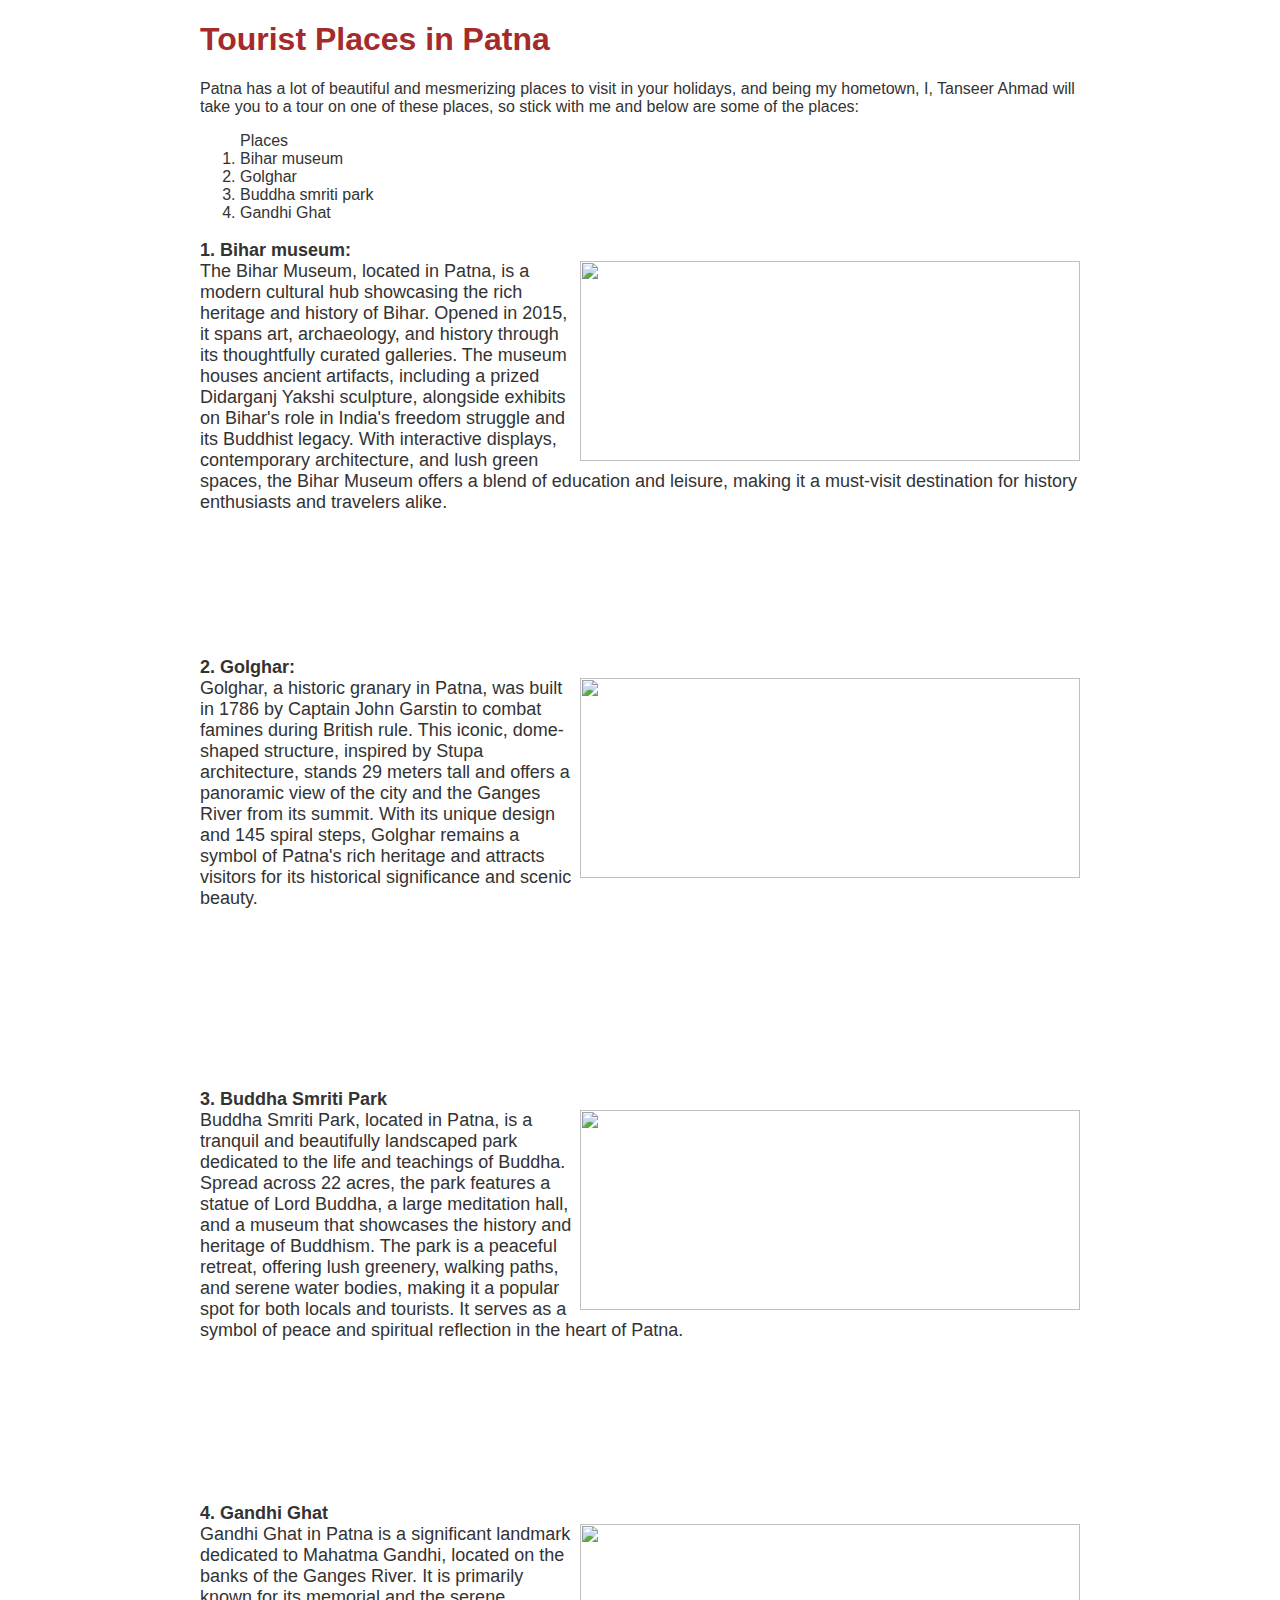
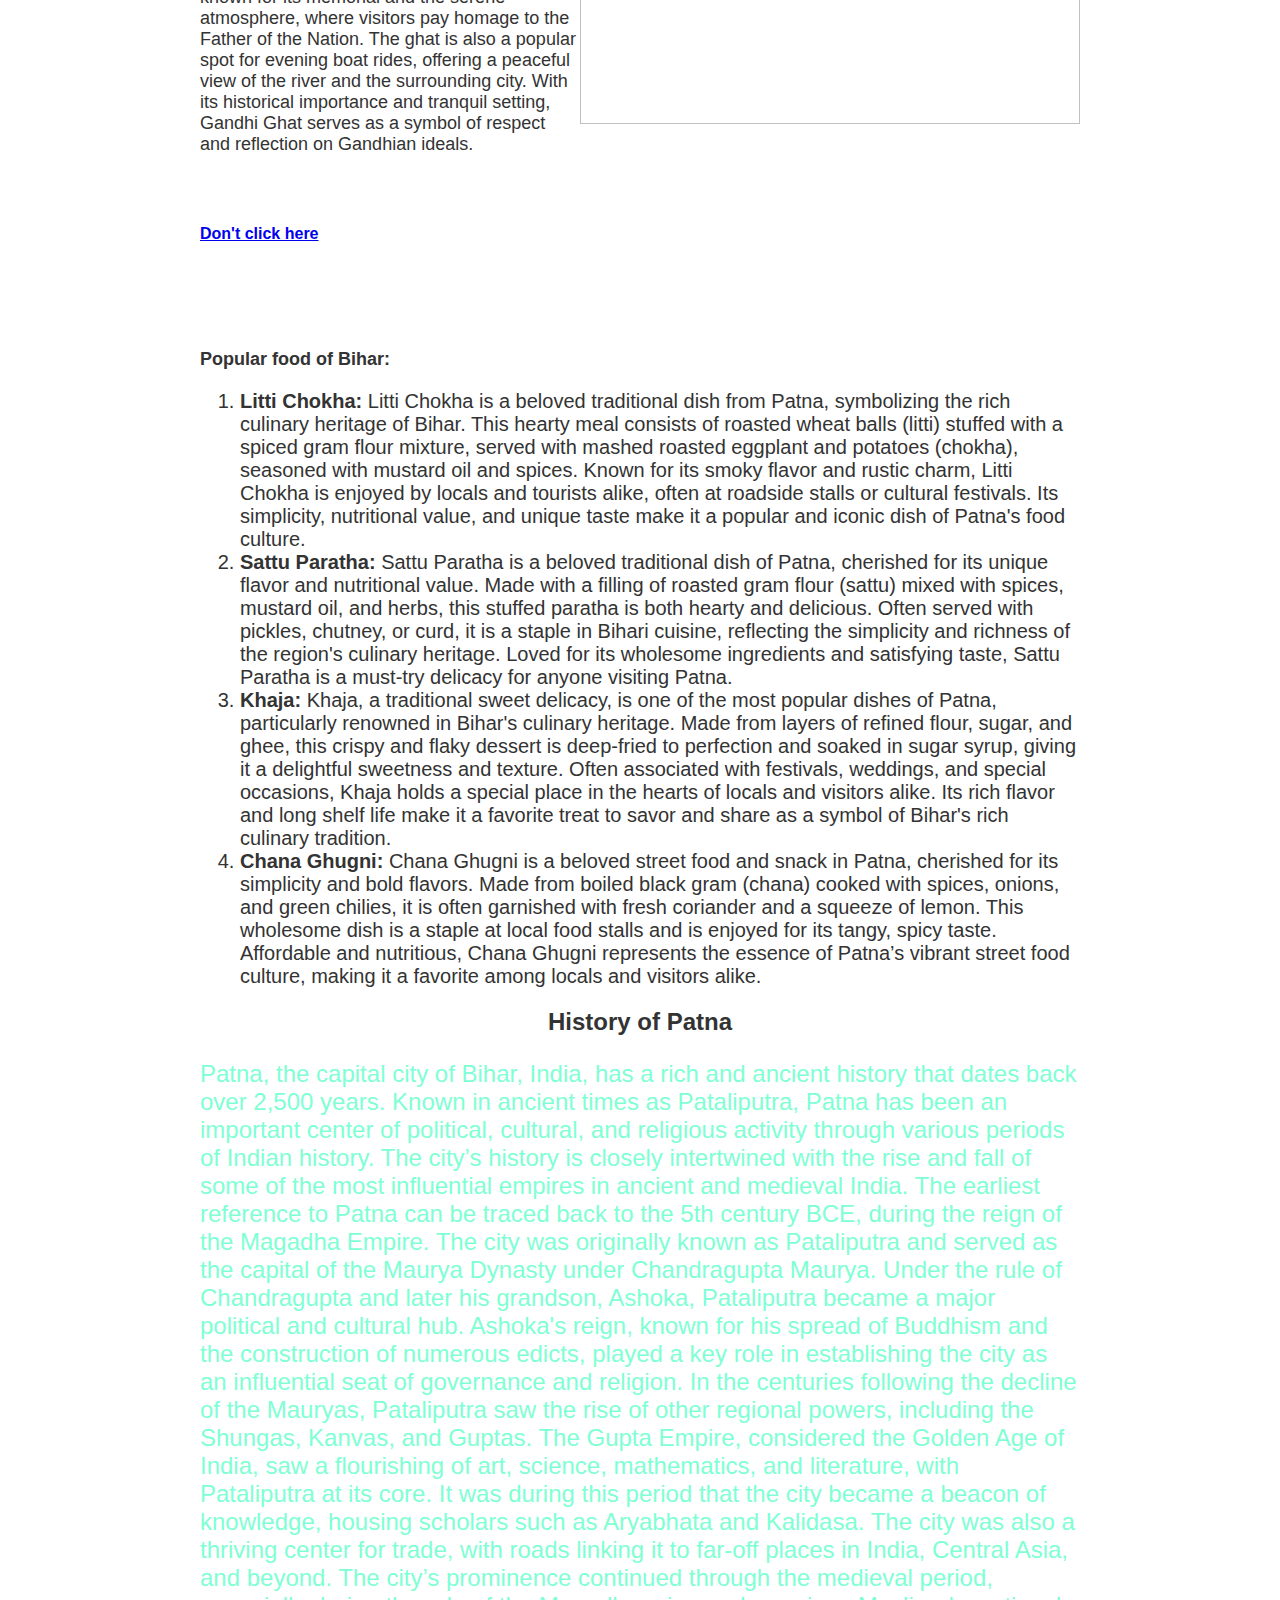
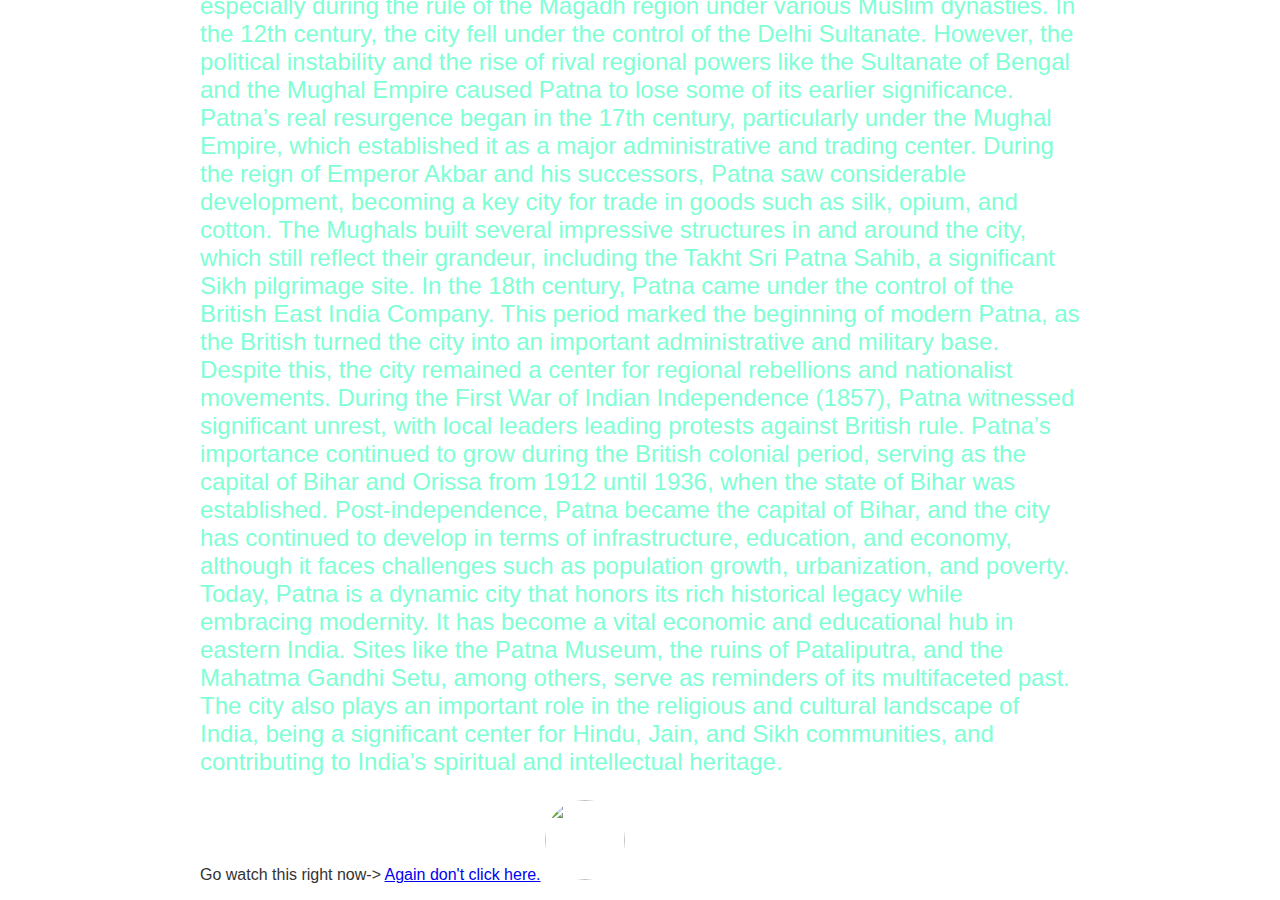
==== index.html @ 58c1100e "Add files via upload" ====
<!DOCTYPE html>
<html lang="en">

<head>
    <meta charset="UTF-8">
    <meta name="viewport" content="width=device-width, initial-scale=1.0">
    <title>Task1</title>
    <link rel = "stylesheet" href = "task1.css">
</head>

<body>
    <h1>Tourist Places in Patna</h1>
    <p>Patna has a lot of beautiful and mesmerizing places to visit in your holidays, and being my hometown, I, Tanseer Ahmad will take you to a tour on one of these places, so stick with me and below are some of the places: <br></p>
    <ol>Places
        <li>Bihar museum</li>
        <li>Golghar</li>
        <li>Buddha smriti park</li>
        <li>Gandhi Ghat</li>
    </ol>
    <p class = "placelist"> <b>1. Bihar museum:</b> <br>
        <img src="https://www.biharmuseum.org/static/e67e056a1d9a4fdc5a9cb08642fe09e9/32d68/building_8d4b07c592.webp" class = "placeimg">
        The Bihar Museum, located in Patna, is a modern cultural hub showcasing the rich heritage and history of Bihar.
        Opened in 2015, it spans art, archaeology, and history through its thoughtfully curated galleries. The museum
        houses ancient artifacts, including a prized Didarganj Yakshi sculpture, alongside exhibits on Bihar's role in
        India's freedom struggle and its Buddhist legacy. With interactive displays, contemporary architecture, and lush
        green spaces, the Bihar Museum offers a blend of education and leisure, making it a must-visit destination for
        history enthusiasts and travelers alike.
    </p>

    <br><br><br><br><br><br>
    <p class = "placelist">
        <b>2. Golghar:</b> <br>
        <img src="https://s7ap1.scene7.com/is/image/incredibleindia/gol-ghar-patna-bihar-1-attr-hero?qlt=82&ts=1726740340434"
        class = "placeimg">
        Golghar, a historic granary in Patna, was built in 1786 by Captain John Garstin to combat famines during British
        rule. This iconic, dome-shaped structure, inspired by Stupa architecture, stands 29 meters tall and offers a
        panoramic view of the city and the Ganges River from its summit. With its unique design and 145 spiral steps,
        Golghar remains a symbol of Patna's rich heritage and attracts visitors for its historical significance and
        scenic beauty.
    </p> <br><br><br><br><br><br><br><br>
    <p class = "placelist"><b>3. Buddha Smriti Park</b><br>
        <img src="https://thumbs.dreamstime.com/z/buddha-smriti-park-patna-bihar-buddha-smriti-park-also-known-as-buddha-memorial-park-urban-park-located-frazer-road-near-168780837.jpg"
        class = "placeimg">
        Buddha Smriti Park, located in Patna, is a tranquil and beautifully landscaped park dedicated to the life and
        teachings of Buddha. Spread across 22 acres, the park features a statue of Lord Buddha, a large meditation hall,
        and a museum that showcases the history and heritage of Buddhism. The park is a peaceful retreat, offering lush
        greenery, walking paths, and serene water bodies, making it a popular spot for both locals and tourists. It
        serves as a symbol of peace and spiritual reflection in the heart of Patna.
    </p><br><br><br><br><br><br><br>
    <p class = "placelist"><b>4. Gandhi Ghat</b>
        <br> <img src="https://encrypted-tbn0.gstatic.com/images?q=tbn:ANd9GcTNj5zxdjbL1Un02Mbyx5peg4sJaCEfNU0oYQ&s"
        class = "placeimg">

        Gandhi Ghat in Patna is a significant landmark dedicated to Mahatma Gandhi, located on the banks of the Ganges River. It is primarily known for its memorial and the serene atmosphere, where visitors pay homage to the Father
        of the Nation. The ghat is also a popular spot for evening boat rides, offering a peaceful view of the river and
        the surrounding city. With its historical importance and tranquil setting, Gandhi Ghat serves as a symbol of
        respect and reflection on Gandhian ideals.
    </p>
    <br><br>
    <p><b><a href = #here>Don't click here</a></b></p>
    <br><br><br><br>
    <p class = "placelist"> <b>Popular food of Bihar:

    </b><br>    
        <ol style="font-size: 20px">
            <li><b> Litti Chokha: </b> Litti Chokha is a beloved traditional dish from Patna, symbolizing the rich culinary heritage of Bihar. This hearty meal consists of roasted wheat balls (litti) stuffed with a spiced gram flour mixture, served with mashed roasted eggplant and potatoes (chokha), seasoned with mustard oil and spices. Known for its smoky flavor and rustic charm, Litti Chokha is enjoyed by locals and tourists alike, often at roadside stalls or cultural festivals. Its simplicity, nutritional value, and unique taste make it a popular and iconic dish of Patna's food culture.</li>
            <li><b>Sattu Paratha: </b> Sattu Paratha is a beloved traditional dish of Patna, cherished for its unique flavor and nutritional value. Made with a filling of roasted gram flour (sattu) mixed with spices, mustard oil, and herbs, this stuffed paratha is both hearty and delicious. Often served with pickles, chutney, or curd, it is a staple in Bihari cuisine, reflecting the simplicity and richness of the region's culinary heritage. Loved for its wholesome ingredients and satisfying taste, Sattu Paratha is a must-try delicacy for anyone visiting Patna.

            </li>
            <li><b>Khaja: </b>
                Khaja, a traditional sweet delicacy, is one of the most popular dishes of Patna, particularly renowned in Bihar's culinary heritage. Made from layers of refined flour, sugar, and ghee, this crispy and flaky dessert is deep-fried to perfection and soaked in sugar syrup, giving it a delightful sweetness and texture. Often associated with festivals, weddings, and special occasions, Khaja holds a special place in the hearts of locals and visitors alike. Its rich flavor and long shelf life make it a favorite treat to savor and share as a symbol of Bihar's rich culinary tradition.
            </li>
            <li><b>Chana Ghugni: </b> Chana Ghugni is a beloved street food and snack in Patna, cherished for its simplicity and bold flavors. Made from boiled black gram (chana) cooked with spices, onions, and green chilies, it is often garnished with fresh coriander and a squeeze of lemon. This wholesome dish is a staple at local food stalls and is enjoyed for its tangy, spicy taste. Affordable and nutritious, Chana Ghugni represents the essence of Patna’s vibrant street food culture, making it a favorite among locals and visitors alike.

            </li>
        </ol>
    </p><center><h2>History of Patna</h2></center>
    <p class = "history">Patna, the capital city of Bihar, India, has a rich and ancient history that dates back over 2,500 years. Known in ancient times as Pataliputra, Patna has been an important center of political, cultural, and religious activity through various periods of Indian history. The city’s history is closely intertwined with the rise and fall of some of the most influential empires in ancient and medieval India.

        The earliest reference to Patna can be traced back to the 5th century BCE, during the reign of the Magadha Empire. The city was originally known as Pataliputra and served as the capital of the Maurya Dynasty under Chandragupta Maurya. Under the rule of Chandragupta and later his grandson, Ashoka, Pataliputra became a major political and cultural hub. Ashoka's reign, known for his spread of Buddhism and the construction of numerous edicts, played a key role in establishing the city as an influential seat of governance and religion.
        
        In the centuries following the decline of the Mauryas, Pataliputra saw the rise of other regional powers, including the Shungas, Kanvas, and Guptas. The Gupta Empire, considered the Golden Age of India, saw a flourishing of art, science, mathematics, and literature, with Pataliputra at its core. It was during this period that the city became a beacon of knowledge, housing scholars such as Aryabhata and Kalidasa. The city was also a thriving center for trade, with roads linking it to far-off places in India, Central Asia, and beyond.
        
        The city’s prominence continued through the medieval period, especially during the rule of the Magadh region under various Muslim dynasties. In the 12th century, the city fell under the control of the Delhi Sultanate. However, the political instability and the rise of rival regional powers like the Sultanate of Bengal and the Mughal Empire caused Patna to lose some of its earlier significance.
        
        Patna’s real resurgence began in the 17th century, particularly under the Mughal Empire, which established it as a major administrative and trading center. During the reign of Emperor Akbar and his successors, Patna saw considerable development, becoming a key city for trade in goods such as silk, opium, and cotton. The Mughals built several impressive structures in and around the city, which still reflect their grandeur, including the Takht Sri Patna Sahib, a significant Sikh pilgrimage site.
        
        In the 18th century, Patna came under the control of the British East India Company. This period marked the beginning of modern Patna, as the British turned the city into an important administrative and military base. Despite this, the city remained a center for regional rebellions and nationalist movements. During the First War of Indian Independence (1857), Patna witnessed significant unrest, with local leaders leading protests against British rule.
        
        Patna’s importance continued to grow during the British colonial period, serving as the capital of Bihar and Orissa from 1912 until 1936, when the state of Bihar was established. Post-independence, Patna became the capital of Bihar, and the city has continued to develop in terms of infrastructure, education, and economy, although it faces challenges such as population growth, urbanization, and poverty.
        
        Today, Patna is a dynamic city that honors its rich historical legacy while embracing modernity. It has become a vital economic and educational hub in eastern India. Sites like the Patna Museum, the ruins of Pataliputra, and the Mahatma Gandhi Setu, among others, serve as reminders of its multifaceted past. The city also plays an important role in the religious and cultural landscape of India, being a significant center for Hindu, Jain, and Sikh communities, and contributing to India’s spiritual and intellectual heritage.</p>

    <p class = "placelist"></p> <a id = "here">Go watch this right now-> 
        <a href = "https://youtu.be/hB7CDrVnNCs?si=NwSze0fJTDDVg6-S">Again don't click here.</a>
        <img src = "https://i.pinimg.com/736x/27/b8/a2/27b8a2e7d52ead078e47a28b00774315.jpg" class = "smiley">
        <br></p>

        

</body>

</html>
---- task1.css ----
h1 {
    color: brown
}

body {
    background-image: url('https://c4.wallpaperflare.com/wallpaper/218/588/868/photo-of-two-red-and-brown-canoe-boats-lagoa-barra-laguna-lagoa-barra-laguna-wallpaper-preview.jpg');
    background-size: cover;
    background-repeat: no-repeat;
    margin: 0 200px;
    font-family: Arial, sans-serif;
    color: #333;
}

.placelist {
    font-size: large;
}

.history {
    color: aquamarine;
    font-size: x-large;
}

.smiley {height: 80px; width: 80px;
        border-radius: 50%;
        }
.placeimg {
    float: right; width: 500px; height: 200px

}
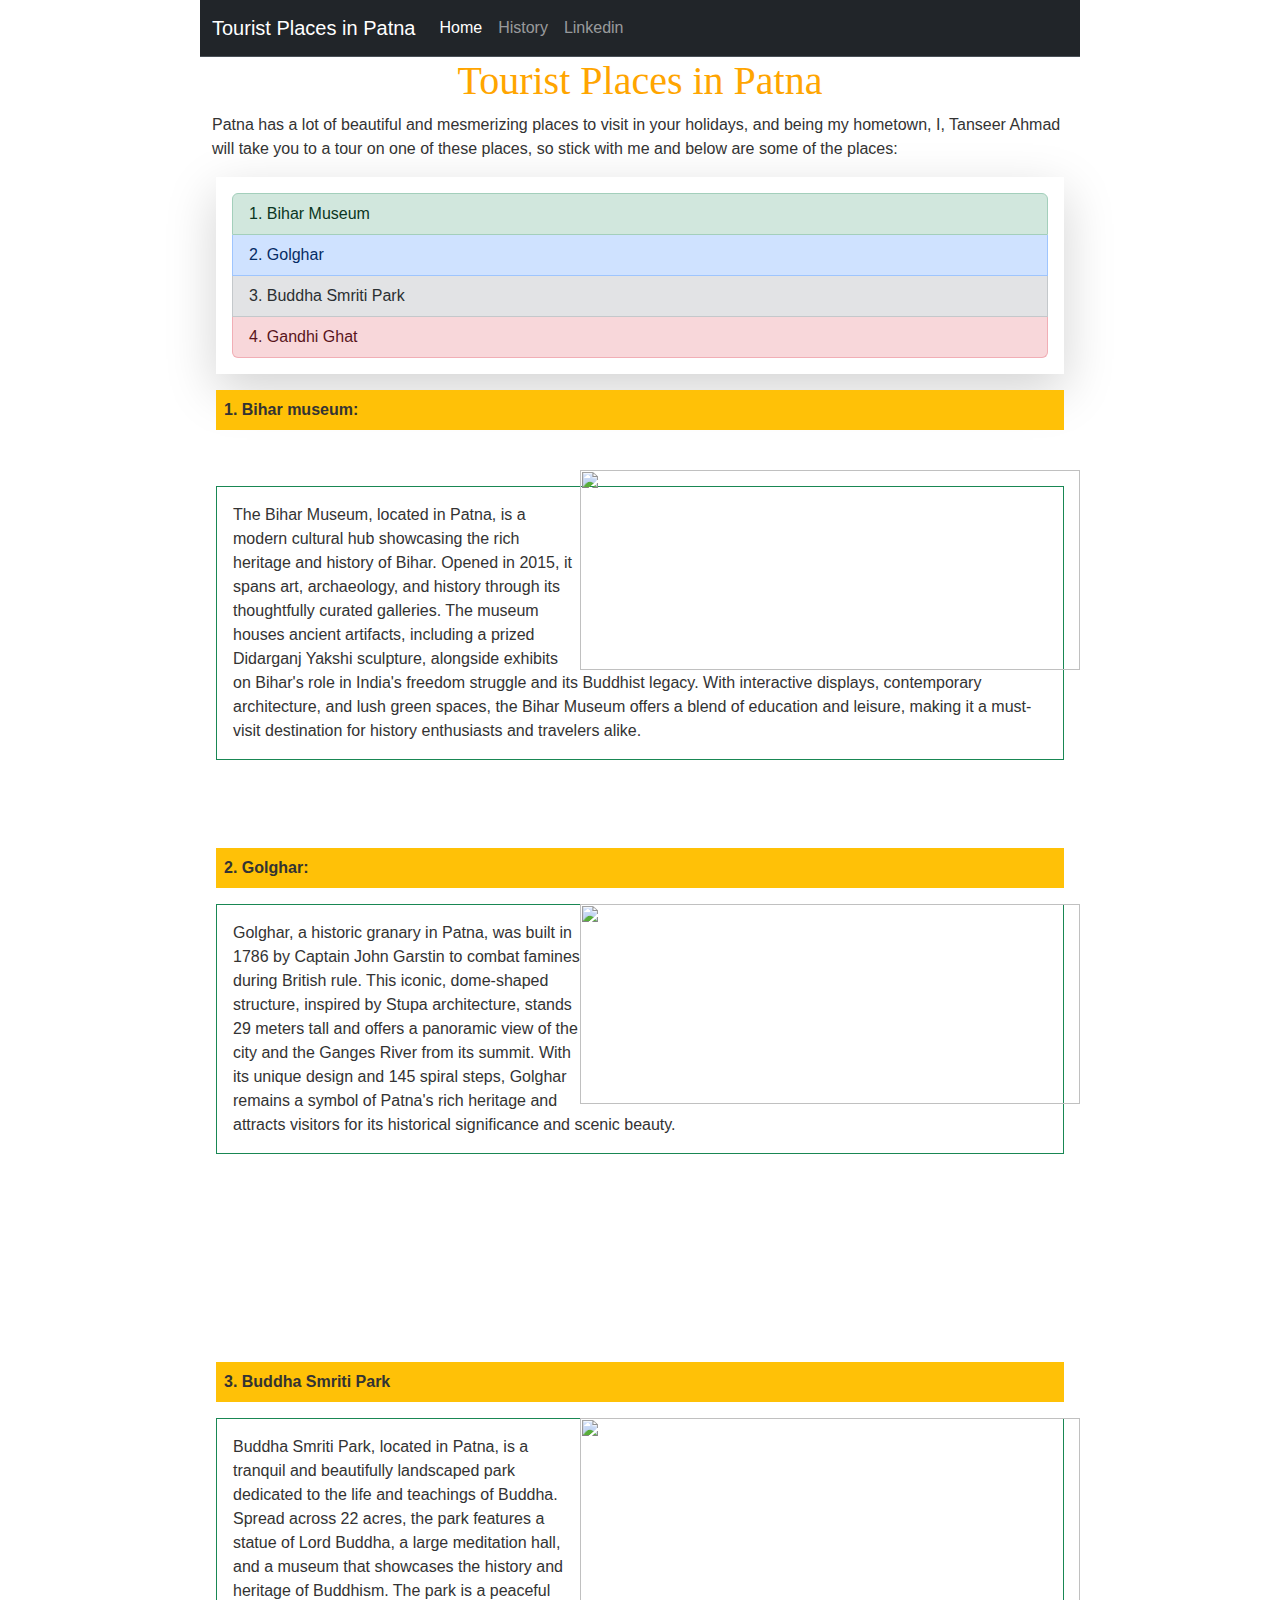
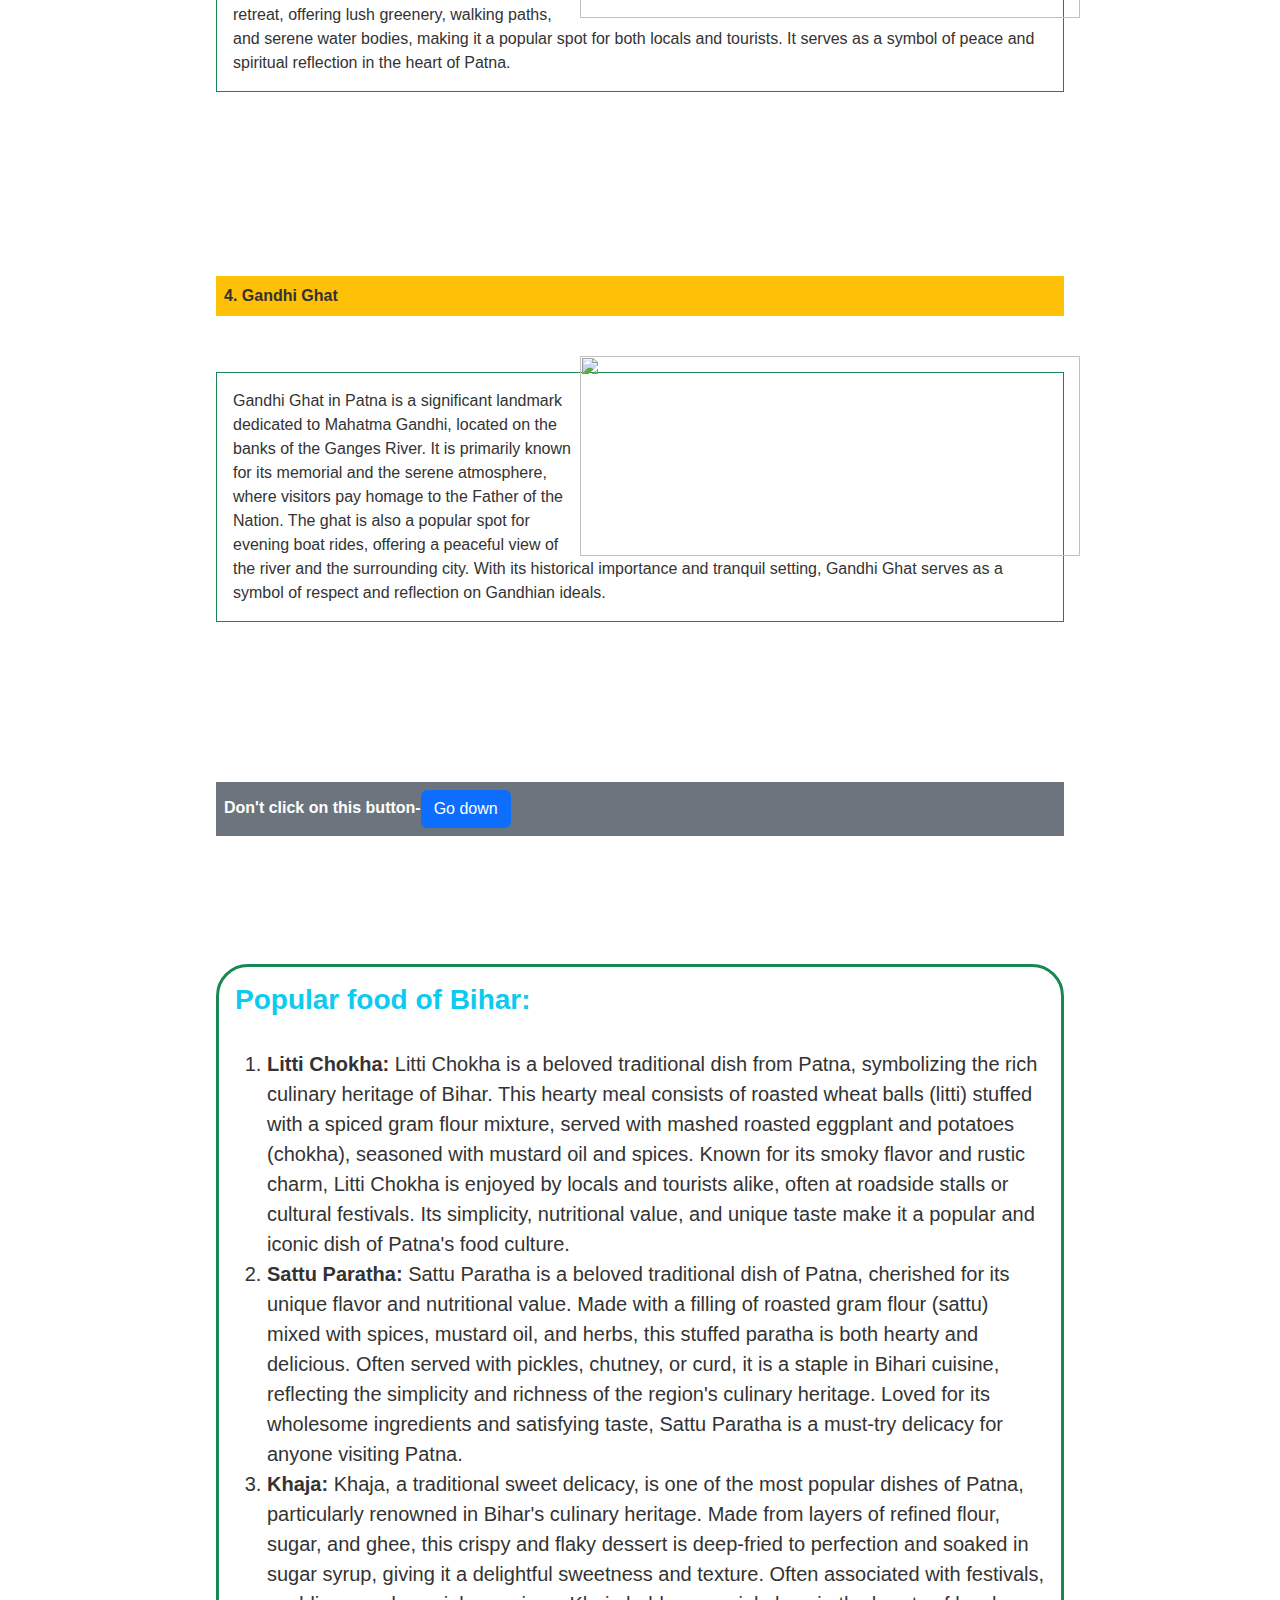
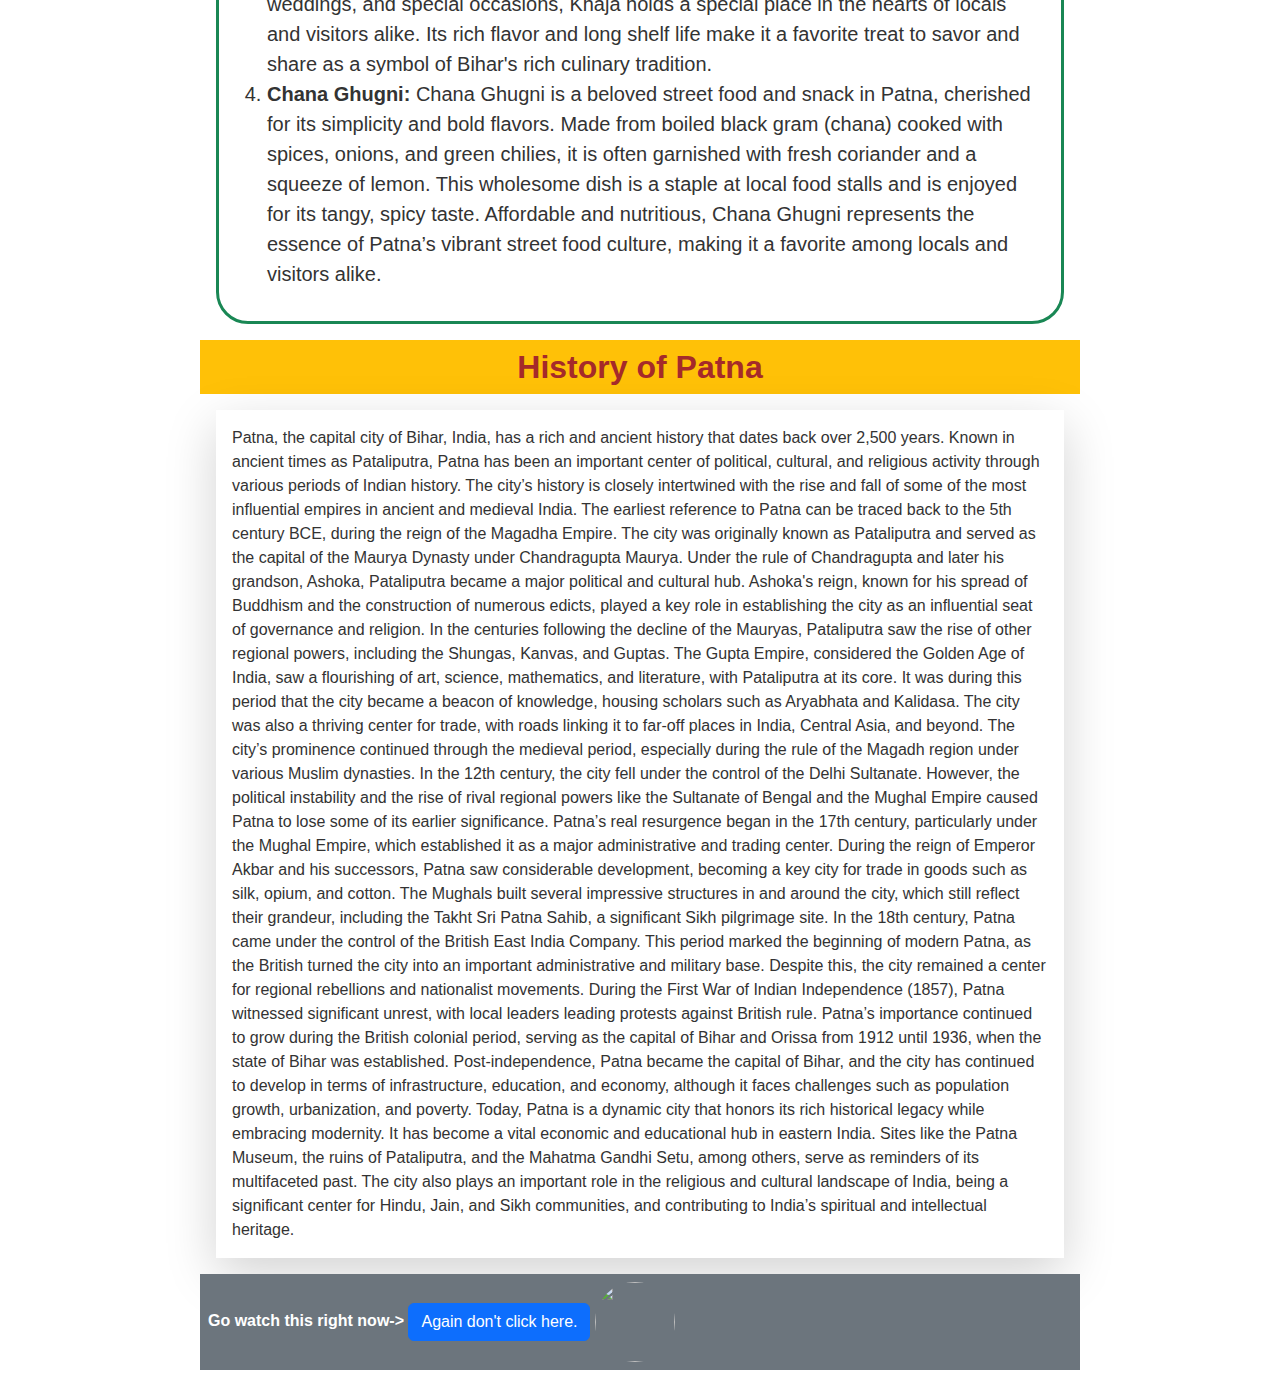
==== commit 095be1f2: "Add files via upload" ====
--- a/index.html
+++ b/index.html
@@ -5,61 +5,102 @@
     <meta charset="UTF-8">
     <meta name="viewport" content="width=device-width, initial-scale=1.0">
     <title>Task1</title>
-    <link rel = "stylesheet" href = "task1.css">
+    <link href="https://cdn.jsdelivr.net/npm/bootstrap@5.3.3/dist/css/bootstrap.min.css" rel="stylesheet" integrity="sha384-QWTKZyjpPEjISv5WaRU9OFeRpok6YctnYmDr5pNlyT2bRjXh0JMhjY6hW+ALEwIH" crossorigin="anonymous">
+
 </head>
 
-<body>
-    <h1>Tourist Places in Patna</h1>
-    <p>Patna has a lot of beautiful and mesmerizing places to visit in your holidays, and being my hometown, I, Tanseer Ahmad will take you to a tour on one of these places, so stick with me and below are some of the places: <br></p>
-    <ol>Places
-        <li>Bihar museum</li>
-        <li>Golghar</li>
-        <li>Buddha smriti park</li>
-        <li>Gandhi Ghat</li>
-    </ol>
-    <p class = "placelist"> <b>1. Bihar museum:</b> <br>
-        <img src="https://www.biharmuseum.org/static/e67e056a1d9a4fdc5a9cb08642fe09e9/32d68/building_8d4b07c592.webp" class = "placeimg">
+<body style = "background-image: url('https://c4.wallpaperflare.com/wallpaper/218/588/868/photo-of-two-red-and-brown-canoe-boats-lagoa-barra-laguna-lagoa-barra-laguna-wallpaper-preview.jpg');
+background-size: cover;
+background-repeat: no-repeat;
+margin: 0 200px;
+font-family: Arial, sans-serif;
+color: #333;">
+    <script src="https://cdn.jsdelivr.net/npm/bootstrap@5.3.3/dist/js/bootstrap.bundle.min.js" integrity="sha384-YvpcrYf0tY3lHB60NNkmXc5s9fDVZLESaAA55NDzOxhy9GkcIdslK1eN7N6jIeHz" crossorigin="anonymous"></script>
+    <nav class="navbar navbar-expand-lg  bg-dark border-bottom border-body" data-bs-theme = "dark">
+        <div class="container-fluid">
+          <a class="navbar-brand" href="#">Tourist Places in Patna</a>
+          <button class="navbar-toggler" type="button" data-bs-toggle="collapse" data-bs-target="#navbarNav" aria-controls="navbarNav" aria-expanded="false" aria-label="Toggle navigation">
+            <span class="navbar-toggler-icon"></span>
+          </button>
+          <div class="collapse navbar-collapse" id="navbarNav">
+            <ul class="navbar-nav">
+              <li class="nav-item">
+                <a class="nav-link active" aria-current="page" href="#">Home</a>
+              </li>
+              <li class="nav-item">
+                <a class="nav-link" href="#hist">History</a>
+              </li>
+              <li class="nav-item">
+                <a class="nav-link" href="https://www.linkedin.com/in/tanseer-ahmad-a5a01831b?lipi=urn%3Ali%3Apage%3Ad_flagship3_profile_view_base_contact_details%3BcBfL9SljS%2FWaCrEDGU28mQ%3D%3D" target = "_blank">Linkedin</a>
+              </li>
+              
+            </ul>
+          </div>
+        </div>
+      </nav>
+   
+    <h1 style="color: orange; font-family: Georgia, 'Times New Roman', Times, serif;" class = "text-center" >Tourist Places in Patna</h1>
+    
+    
+    
+        <p class="container-fluid">
+        Patna has a lot of beautiful and mesmerizing places to visit in your holidays, and being my hometown, I, Tanseer Ahmad will take you to a tour on one of these places, so stick with me and below are some of the places: <br></p>
+    <div class="m-3 p-3 shadow-lg">
+        <ol class="list-group list-group-numbered">
+            
+          
+            <a href="#museum" class="list-group-item list-group-item-action list-group-item-success">Bihar Museum</a>
+            <a href="#golghar" class="list-group-item list-group-item-action list-group-item-primary">Golghar</a>
+            <a href="#park" class="list-group-item list-group-item-action list-group-item-secondary">Buddha Smriti Park</a>
+            <a href="#ghat" class="list-group-item list-group-item-action list-group-item-danger">Gandhi Ghat</a>
+            
+          </ol>
+          
+</div><div class="mx-3">
+    <p class = "text-blue bg-warning fw-bold p-2"> <b>1. Bihar museum:</b> </div></p><br>
+        <img src="https://www.biharmuseum.org/static/e67e056a1d9a4fdc5a9cb08642fe09e9/32d68/building_8d4b07c592.webp" style = "float: right; width: 500px; height: 200px">
+        <div class="m-3 p-3 border border-success" id = "museum">
         The Bihar Museum, located in Patna, is a modern cultural hub showcasing the rich heritage and history of Bihar.
         Opened in 2015, it spans art, archaeology, and history through its thoughtfully curated galleries. The museum
         houses ancient artifacts, including a prized Didarganj Yakshi sculpture, alongside exhibits on Bihar's role in
         India's freedom struggle and its Buddhist legacy. With interactive displays, contemporary architecture, and lush
         green spaces, the Bihar Museum offers a blend of education and leisure, making it a must-visit destination for
-        history enthusiasts and travelers alike.
+        history enthusiasts and travelers alike.</div>
     </p>
 
-    <br><br><br><br><br><br>
-    <p class = "placelist">
-        <b>2. Golghar:</b> <br>
-        <img src="https://s7ap1.scene7.com/is/image/incredibleindia/gol-ghar-patna-bihar-1-attr-hero?qlt=82&ts=1726740340434"
-        class = "placeimg">
+    <br><br><br>
+    <p class = "mx-3 text-blue bg-warning fw-bold p-2">
+        <b>2. Golghar:</b> <br></p></p>
+        <img src="https://s7ap1.scene7.com/is/image/incredibleindia/gol-ghar-patna-bihar-1-attr-hero?qlt=82&ts=1726740340434" style = "float: right; width: 500px; height: 200px"><div class="m-3 p-3 border border-success" id = "golghar">
         Golghar, a historic granary in Patna, was built in 1786 by Captain John Garstin to combat famines during British
         rule. This iconic, dome-shaped structure, inspired by Stupa architecture, stands 29 meters tall and offers a
         panoramic view of the city and the Ganges River from its summit. With its unique design and 145 spiral steps,
         Golghar remains a symbol of Patna's rich heritage and attracts visitors for its historical significance and
-        scenic beauty.
+        scenic beauty.</div>
     </p> <br><br><br><br><br><br><br><br>
-    <p class = "placelist"><b>3. Buddha Smriti Park</b><br>
-        <img src="https://thumbs.dreamstime.com/z/buddha-smriti-park-patna-bihar-buddha-smriti-park-also-known-as-buddha-memorial-park-urban-park-located-frazer-road-near-168780837.jpg"
-        class = "placeimg">
+    <p class = "mx-3 text-blue bg-warning fw-bold p-2"><b>3. Buddha Smriti Park</b><br>  </p>
+        <img src="https://thumbs.dreamstime.com/z/buddha-smriti-park-patna-bihar-buddha-smriti-park-also-known-as-buddha-memorial-park-urban-park-located-frazer-road-near-168780837.jpg" style = "float: right; width: 500px; height: 200px">
+        <div class="m-3 p-3 border border-success" id = "park">
         Buddha Smriti Park, located in Patna, is a tranquil and beautifully landscaped park dedicated to the life and
         teachings of Buddha. Spread across 22 acres, the park features a statue of Lord Buddha, a large meditation hall,
         and a museum that showcases the history and heritage of Buddhism. The park is a peaceful retreat, offering lush
         greenery, walking paths, and serene water bodies, making it a popular spot for both locals and tourists. It
-        serves as a symbol of peace and spiritual reflection in the heart of Patna.
+        serves as a symbol of peace and spiritual reflection in the heart of Patna.</div>
     </p><br><br><br><br><br><br><br>
-    <p class = "placelist"><b>4. Gandhi Ghat</b>
+    <p class = "mx-3 text-blue bg-warning fw-bold p-2"><b>4. Gandhi Ghat</b></p>
         <br> <img src="https://encrypted-tbn0.gstatic.com/images?q=tbn:ANd9GcTNj5zxdjbL1Un02Mbyx5peg4sJaCEfNU0oYQ&s"
-        class = "placeimg">
-
+        style = "float: right; width: 500px; height: 200px">
+        <div class="m-3 p-3 border border-success" id = "ghat">
         Gandhi Ghat in Patna is a significant landmark dedicated to Mahatma Gandhi, located on the banks of the Ganges River. It is primarily known for its memorial and the serene atmosphere, where visitors pay homage to the Father
         of the Nation. The ghat is also a popular spot for evening boat rides, offering a peaceful view of the river and
         the surrounding city. With its historical importance and tranquil setting, Gandhi Ghat serves as a symbol of
-        respect and reflection on Gandhian ideals.
-    </p>
+        respect and reflection on Gandhian ideals.</div>
+    </p><br><br><br><br>
     <br><br>
-    <p><b><a href = #here>Don't click here</a></b></p>
-    <br><br><br><br>
-    <p class = "placelist"> <b>Popular food of Bihar:
+    <div class="mx-3">
+    <p class = "text-white bg-secondary fw-bold p-2">Don't click on this button-<a class = "btn btn-primary" href = #here>Go down</a></p></div>
+    <br><br><br><br><div class="m-3 p-3 rounded rounded-5 border border-3 border-success">
+    <h3 class = "fw-bold text-info"> Popular food of Bihar:</h3>
 
     </b><br>    
         <ol style="font-size: 20px">
@@ -73,9 +114,9 @@
             <li><b>Chana Ghugni: </b> Chana Ghugni is a beloved street food and snack in Patna, cherished for its simplicity and bold flavors. Made from boiled black gram (chana) cooked with spices, onions, and green chilies, it is often garnished with fresh coriander and a squeeze of lemon. This wholesome dish is a staple at local food stalls and is enjoyed for its tangy, spicy taste. Affordable and nutritious, Chana Ghugni represents the essence of Patna’s vibrant street food culture, making it a favorite among locals and visitors alike.
 
             </li>
-        </ol>
-    </p><center><h2>History of Patna</h2></center>
-    <p class = "history">Patna, the capital city of Bihar, India, has a rich and ancient history that dates back over 2,500 years. Known in ancient times as Pataliputra, Patna has been an important center of political, cultural, and religious activity through various periods of Indian history. The city’s history is closely intertwined with the rise and fall of some of the most influential empires in ancient and medieval India.
+        </ol></div>
+    </p><center><h2 id = "hist" style="color: brown;" class = "bg-warning p-2 fw-bold">History of Patna</h2></center>
+    <p class = "m-3 p-3 shadow-lg">Patna, the capital city of Bihar, India, has a rich and ancient history that dates back over 2,500 years. Known in ancient times as Pataliputra, Patna has been an important center of political, cultural, and religious activity through various periods of Indian history. The city’s history is closely intertwined with the rise and fall of some of the most influential empires in ancient and medieval India.
 
         The earliest reference to Patna can be traced back to the 5th century BCE, during the reign of the Magadha Empire. The city was originally known as Pataliputra and served as the capital of the Maurya Dynasty under Chandragupta Maurya. Under the rule of Chandragupta and later his grandson, Ashoka, Pataliputra became a major political and cultural hub. Ashoka's reign, known for his spread of Buddhism and the construction of numerous edicts, played a key role in establishing the city as an influential seat of governance and religion.
         
@@ -91,9 +132,10 @@
         
         Today, Patna is a dynamic city that honors its rich historical legacy while embracing modernity. It has become a vital economic and educational hub in eastern India. Sites like the Patna Museum, the ruins of Pataliputra, and the Mahatma Gandhi Setu, among others, serve as reminders of its multifaceted past. The city also plays an important role in the religious and cultural landscape of India, being a significant center for Hindu, Jain, and Sikh communities, and contributing to India’s spiritual and intellectual heritage.</p>
 
-    <p class = "placelist"></p> <a id = "here">Go watch this right now-> 
-        <a href = "https://youtu.be/hB7CDrVnNCs?si=NwSze0fJTDDVg6-S">Again don't click here.</a>
-        <img src = "https://i.pinimg.com/736x/27/b8/a2/27b8a2e7d52ead078e47a28b00774315.jpg" class = "smiley">
+        <p class = "text-white bg-secondary fw-bold p-2"> <a id = "here">Go watch this right now-> 
+        <a class = "btn btn-primary" href = "https://youtu.be/hB7CDrVnNCs?si=NwSze0fJTDDVg6-S">Again don't click here.</a>
+        <img src = "https://i.pinimg.com/736x/27/b8/a2/27b8a2e7d52ead078e47a28b00774315.jpg" style = "height: 80px; width: 80px;
+        border-radius: 50%;">
         <br></p>
 
         
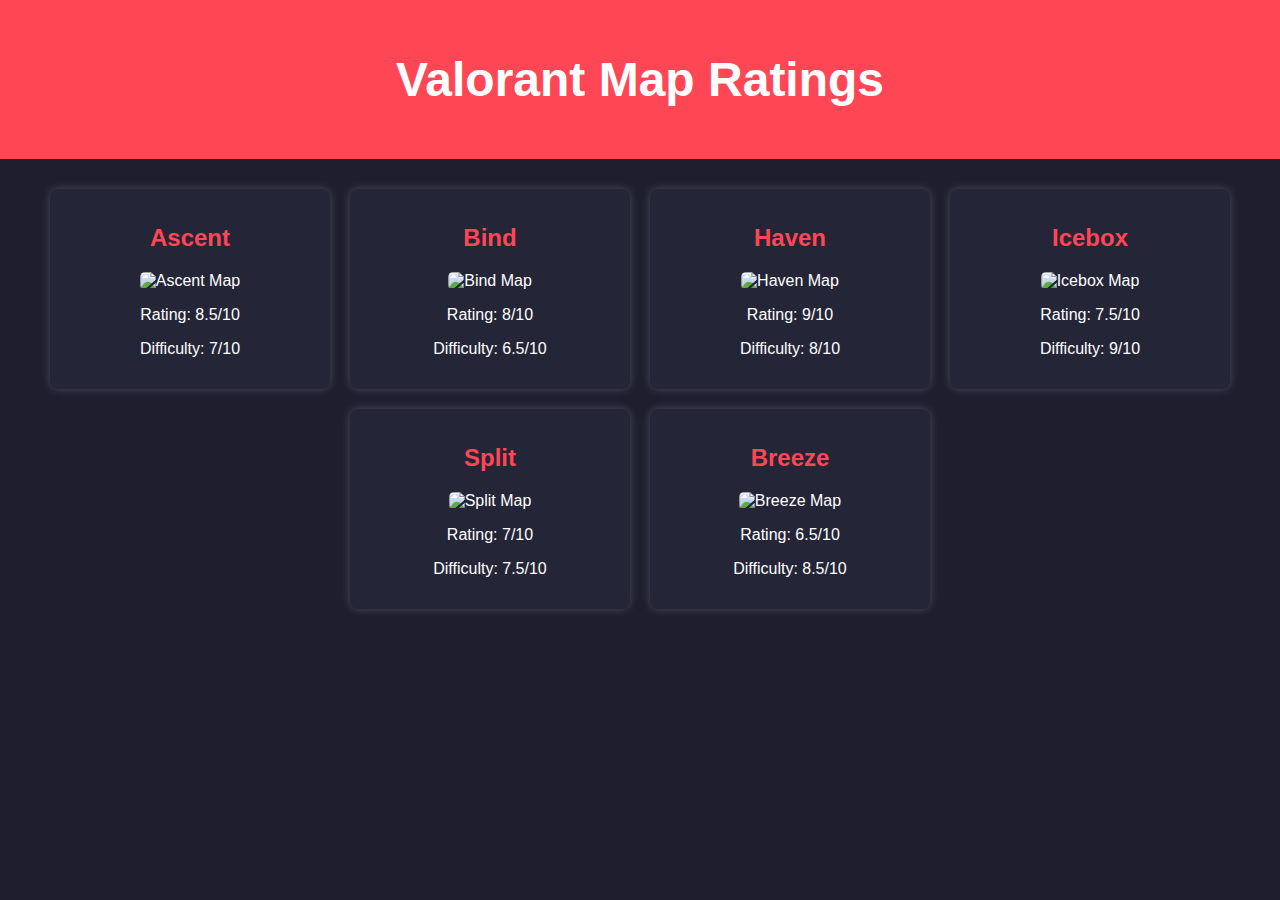
==== commit 4a59df69: "Add files via upload" ====
--- a/index.html
+++ b/index.html
@@ -1,145 +1,92 @@
 <!DOCTYPE html>
 <html lang="en">
-
 <head>
     <meta charset="UTF-8">
     <meta name="viewport" content="width=device-width, initial-scale=1.0">
-    <title>Task1</title>
-    <link href="https://cdn.jsdelivr.net/npm/bootstrap@5.3.3/dist/css/bootstrap.min.css" rel="stylesheet" integrity="sha384-QWTKZyjpPEjISv5WaRU9OFeRpok6YctnYmDr5pNlyT2bRjXh0JMhjY6hW+ALEwIH" crossorigin="anonymous">
-
+    <title>Valorant Map Ratings</title>
+    <link rel="stylesheet" href="styles.css">
+    <style>
+        body {
+            font-family: Arial, sans-serif;
+            text-align: center;
+            background-color: #1e1e2e;
+            color: white;
+            margin: 0;
+            padding: 0;
+        }
+        header {
+            background-color: #ff4655;
+            padding: 20px;
+            font-size: 24px;
+        }
+        .map-container {
+            display: flex;
+            flex-wrap: wrap;
+            justify-content: center;
+            margin: 20px;
+        }
+        .map {
+            background-color: #252538;
+            padding: 15px;
+            margin: 10px;
+            border-radius: 8px;
+            width: 250px;
+            box-shadow: 0px 0px 10px rgba(255, 255, 255, 0.2);
+            text-align: center;
+        }
+        .map h2 {
+            color: #ff4655;
+        }
+        .map img {
+            width: 100%;
+            height: auto;
+            border-radius: 5px;
+        }
+    </style>
 </head>
-
-<body style = "background-image: url('https://c4.wallpaperflare.com/wallpaper/218/588/868/photo-of-two-red-and-brown-canoe-boats-lagoa-barra-laguna-lagoa-barra-laguna-wallpaper-preview.jpg');
-background-size: cover;
-background-repeat: no-repeat;
-margin: 0 200px;
-font-family: Arial, sans-serif;
-color: #333;">
-    <script src="https://cdn.jsdelivr.net/npm/bootstrap@5.3.3/dist/js/bootstrap.bundle.min.js" integrity="sha384-YvpcrYf0tY3lHB60NNkmXc5s9fDVZLESaAA55NDzOxhy9GkcIdslK1eN7N6jIeHz" crossorigin="anonymous"></script>
-    <nav class="navbar navbar-expand-lg  bg-dark border-bottom border-body" data-bs-theme = "dark">
-        <div class="container-fluid">
-          <a class="navbar-brand" href="#">Tourist Places in Patna</a>
-          <button class="navbar-toggler" type="button" data-bs-toggle="collapse" data-bs-target="#navbarNav" aria-controls="navbarNav" aria-expanded="false" aria-label="Toggle navigation">
-            <span class="navbar-toggler-icon"></span>
-          </button>
-          <div class="collapse navbar-collapse" id="navbarNav">
-            <ul class="navbar-nav">
-              <li class="nav-item">
-                <a class="nav-link active" aria-current="page" href="#">Home</a>
-              </li>
-              <li class="nav-item">
-                <a class="nav-link" href="#hist">History</a>
-              </li>
-              <li class="nav-item">
-                <a class="nav-link" href="https://www.linkedin.com/in/tanseer-ahmad-a5a01831b?lipi=urn%3Ali%3Apage%3Ad_flagship3_profile_view_base_contact_details%3BcBfL9SljS%2FWaCrEDGU28mQ%3D%3D" target = "_blank">Linkedin</a>
-              </li>
-              
-            </ul>
-          </div>
+<body>
+    <header>
+        <h1>Valorant Map Ratings</h1>
+    </header>
+    <main>
+        <div class="map-container">
+            <div class="map">
+                <h2>Ascent</h2>
+                <img src="https://encrypted-tbn0.gstatic.com/images?q=tbn:ANd9GcSOQbUic74r72ZaPhragURmfOtOkM6iq4mF_Q&s" alt="Ascent Map">
+                <p>Rating: 8.5/10</p>
+                <p>Difficulty: 7/10</p>
+            </div>
+            <div class="map">
+                <h2>Bind</h2>
+                <img src="https://www.jaxon.gg/wp-content/uploads/2024/05/Valorant-Bind-B-Site.jpg" alt="Bind Map">
+                <p>Rating: 8/10</p>
+                <p>Difficulty: 6.5/10</p>
+            </div>
+            <div class="map">
+                <h2>Haven</h2>
+                <img src="https://encrypted-tbn0.gstatic.com/images?q=tbn:ANd9GcSOQbUic74r72ZaPhragURmfOtOkM6iq4mF_Q&s" alt="Haven Map">
+                <p>Rating: 9/10</p>
+                <p>Difficulty: 8/10</p>
+            </div>
+            <div class="map">
+                <h2>Icebox</h2>
+                <img src="https://encrypted-tbn0.gstatic.com/images?q=tbn:ANd9GcSOQbUic74r72ZaPhragURmfOtOkM6iq4mF_Q&s" alt="Icebox Map">
+                <p>Rating: 7.5/10</p>
+                <p>Difficulty: 9/10</p>
+            </div>
+            <div class="map">
+                <h2>Split</h2>
+                <img src="https://cmsassets.rgpub.io/sanity/images/dsfx7636/news_live/fe3ff195d072643e1cc1e07801152d2e2ab96cd6-1920x1080.jpg" alt="Split Map">
+                <p>Rating: 7/10</p>
+                <p>Difficulty: 7.5/10</p>
+            </div>
+            <div class="map">
+                <h2>Breeze</h2>
+                <img src="https://gamersrdy.com/valorant/wp-content/uploads/sites/4/2021/07/77d13503-valorant-breeze-b-site-pillar-alternate-angle.png" alt="Breeze Map">
+                <p>Rating: 6.5/10</p>
+                <p>Difficulty: 8.5/10</p>
+            </div>
         </div>
-      </nav>
-   
-    <h1 style="color: orange; font-family: Georgia, 'Times New Roman', Times, serif;" class = "text-center" >Tourist Places in Patna</h1>
-    
-    
-    
-        <p class="container-fluid">
-        Patna has a lot of beautiful and mesmerizing places to visit in your holidays, and being my hometown, I, Tanseer Ahmad will take you to a tour on one of these places, so stick with me and below are some of the places: <br></p>
-    <div class="m-3 p-3 shadow-lg">
-        <ol class="list-group list-group-numbered">
-            
-          
-            <a href="#museum" class="list-group-item list-group-item-action list-group-item-success">Bihar Museum</a>
-            <a href="#golghar" class="list-group-item list-group-item-action list-group-item-primary">Golghar</a>
-            <a href="#park" class="list-group-item list-group-item-action list-group-item-secondary">Buddha Smriti Park</a>
-            <a href="#ghat" class="list-group-item list-group-item-action list-group-item-danger">Gandhi Ghat</a>
-            
-          </ol>
-          
-</div><div class="mx-3">
-    <p class = "text-blue bg-warning fw-bold p-2"> <b>1. Bihar museum:</b> </div></p><br>
-        <img src="https://www.biharmuseum.org/static/e67e056a1d9a4fdc5a9cb08642fe09e9/32d68/building_8d4b07c592.webp" style = "float: right; width: 500px; height: 200px">
-        <div class="m-3 p-3 border border-success" id = "museum">
-        The Bihar Museum, located in Patna, is a modern cultural hub showcasing the rich heritage and history of Bihar.
-        Opened in 2015, it spans art, archaeology, and history through its thoughtfully curated galleries. The museum
-        houses ancient artifacts, including a prized Didarganj Yakshi sculpture, alongside exhibits on Bihar's role in
-        India's freedom struggle and its Buddhist legacy. With interactive displays, contemporary architecture, and lush
-        green spaces, the Bihar Museum offers a blend of education and leisure, making it a must-visit destination for
-        history enthusiasts and travelers alike.</div>
-    </p>
-
-    <br><br><br>
-    <p class = "mx-3 text-blue bg-warning fw-bold p-2">
-        <b>2. Golghar:</b> <br></p></p>
-        <img src="https://s7ap1.scene7.com/is/image/incredibleindia/gol-ghar-patna-bihar-1-attr-hero?qlt=82&ts=1726740340434" style = "float: right; width: 500px; height: 200px"><div class="m-3 p-3 border border-success" id = "golghar">
-        Golghar, a historic granary in Patna, was built in 1786 by Captain John Garstin to combat famines during British
-        rule. This iconic, dome-shaped structure, inspired by Stupa architecture, stands 29 meters tall and offers a
-        panoramic view of the city and the Ganges River from its summit. With its unique design and 145 spiral steps,
-        Golghar remains a symbol of Patna's rich heritage and attracts visitors for its historical significance and
-        scenic beauty.</div>
-    </p> <br><br><br><br><br><br><br><br>
-    <p class = "mx-3 text-blue bg-warning fw-bold p-2"><b>3. Buddha Smriti Park</b><br>  </p>
-        <img src="https://thumbs.dreamstime.com/z/buddha-smriti-park-patna-bihar-buddha-smriti-park-also-known-as-buddha-memorial-park-urban-park-located-frazer-road-near-168780837.jpg" style = "float: right; width: 500px; height: 200px">
-        <div class="m-3 p-3 border border-success" id = "park">
-        Buddha Smriti Park, located in Patna, is a tranquil and beautifully landscaped park dedicated to the life and
-        teachings of Buddha. Spread across 22 acres, the park features a statue of Lord Buddha, a large meditation hall,
-        and a museum that showcases the history and heritage of Buddhism. The park is a peaceful retreat, offering lush
-        greenery, walking paths, and serene water bodies, making it a popular spot for both locals and tourists. It
-        serves as a symbol of peace and spiritual reflection in the heart of Patna.</div>
-    </p><br><br><br><br><br><br><br>
-    <p class = "mx-3 text-blue bg-warning fw-bold p-2"><b>4. Gandhi Ghat</b></p>
-        <br> <img src="https://encrypted-tbn0.gstatic.com/images?q=tbn:ANd9GcTNj5zxdjbL1Un02Mbyx5peg4sJaCEfNU0oYQ&s"
-        style = "float: right; width: 500px; height: 200px">
-        <div class="m-3 p-3 border border-success" id = "ghat">
-        Gandhi Ghat in Patna is a significant landmark dedicated to Mahatma Gandhi, located on the banks of the Ganges River. It is primarily known for its memorial and the serene atmosphere, where visitors pay homage to the Father
-        of the Nation. The ghat is also a popular spot for evening boat rides, offering a peaceful view of the river and
-        the surrounding city. With its historical importance and tranquil setting, Gandhi Ghat serves as a symbol of
-        respect and reflection on Gandhian ideals.</div>
-    </p><br><br><br><br>
-    <br><br>
-    <div class="mx-3">
-    <p class = "text-white bg-secondary fw-bold p-2">Don't click on this button-<a class = "btn btn-primary" href = #here>Go down</a></p></div>
-    <br><br><br><br><div class="m-3 p-3 rounded rounded-5 border border-3 border-success">
-    <h3 class = "fw-bold text-info"> Popular food of Bihar:</h3>
-
-    </b><br>    
-        <ol style="font-size: 20px">
-            <li><b> Litti Chokha: </b> Litti Chokha is a beloved traditional dish from Patna, symbolizing the rich culinary heritage of Bihar. This hearty meal consists of roasted wheat balls (litti) stuffed with a spiced gram flour mixture, served with mashed roasted eggplant and potatoes (chokha), seasoned with mustard oil and spices. Known for its smoky flavor and rustic charm, Litti Chokha is enjoyed by locals and tourists alike, often at roadside stalls or cultural festivals. Its simplicity, nutritional value, and unique taste make it a popular and iconic dish of Patna's food culture.</li>
-            <li><b>Sattu Paratha: </b> Sattu Paratha is a beloved traditional dish of Patna, cherished for its unique flavor and nutritional value. Made with a filling of roasted gram flour (sattu) mixed with spices, mustard oil, and herbs, this stuffed paratha is both hearty and delicious. Often served with pickles, chutney, or curd, it is a staple in Bihari cuisine, reflecting the simplicity and richness of the region's culinary heritage. Loved for its wholesome ingredients and satisfying taste, Sattu Paratha is a must-try delicacy for anyone visiting Patna.
-
-            </li>
-            <li><b>Khaja: </b>
-                Khaja, a traditional sweet delicacy, is one of the most popular dishes of Patna, particularly renowned in Bihar's culinary heritage. Made from layers of refined flour, sugar, and ghee, this crispy and flaky dessert is deep-fried to perfection and soaked in sugar syrup, giving it a delightful sweetness and texture. Often associated with festivals, weddings, and special occasions, Khaja holds a special place in the hearts of locals and visitors alike. Its rich flavor and long shelf life make it a favorite treat to savor and share as a symbol of Bihar's rich culinary tradition.
-            </li>
-            <li><b>Chana Ghugni: </b> Chana Ghugni is a beloved street food and snack in Patna, cherished for its simplicity and bold flavors. Made from boiled black gram (chana) cooked with spices, onions, and green chilies, it is often garnished with fresh coriander and a squeeze of lemon. This wholesome dish is a staple at local food stalls and is enjoyed for its tangy, spicy taste. Affordable and nutritious, Chana Ghugni represents the essence of Patna’s vibrant street food culture, making it a favorite among locals and visitors alike.
-
-            </li>
-        </ol></div>
-    </p><center><h2 id = "hist" style="color: brown;" class = "bg-warning p-2 fw-bold">History of Patna</h2></center>
-    <p class = "m-3 p-3 shadow-lg">Patna, the capital city of Bihar, India, has a rich and ancient history that dates back over 2,500 years. Known in ancient times as Pataliputra, Patna has been an important center of political, cultural, and religious activity through various periods of Indian history. The city’s history is closely intertwined with the rise and fall of some of the most influential empires in ancient and medieval India.
-
-        The earliest reference to Patna can be traced back to the 5th century BCE, during the reign of the Magadha Empire. The city was originally known as Pataliputra and served as the capital of the Maurya Dynasty under Chandragupta Maurya. Under the rule of Chandragupta and later his grandson, Ashoka, Pataliputra became a major political and cultural hub. Ashoka's reign, known for his spread of Buddhism and the construction of numerous edicts, played a key role in establishing the city as an influential seat of governance and religion.
-        
-        In the centuries following the decline of the Mauryas, Pataliputra saw the rise of other regional powers, including the Shungas, Kanvas, and Guptas. The Gupta Empire, considered the Golden Age of India, saw a flourishing of art, science, mathematics, and literature, with Pataliputra at its core. It was during this period that the city became a beacon of knowledge, housing scholars such as Aryabhata and Kalidasa. The city was also a thriving center for trade, with roads linking it to far-off places in India, Central Asia, and beyond.
-        
-        The city’s prominence continued through the medieval period, especially during the rule of the Magadh region under various Muslim dynasties. In the 12th century, the city fell under the control of the Delhi Sultanate. However, the political instability and the rise of rival regional powers like the Sultanate of Bengal and the Mughal Empire caused Patna to lose some of its earlier significance.
-        
-        Patna’s real resurgence began in the 17th century, particularly under the Mughal Empire, which established it as a major administrative and trading center. During the reign of Emperor Akbar and his successors, Patna saw considerable development, becoming a key city for trade in goods such as silk, opium, and cotton. The Mughals built several impressive structures in and around the city, which still reflect their grandeur, including the Takht Sri Patna Sahib, a significant Sikh pilgrimage site.
-        
-        In the 18th century, Patna came under the control of the British East India Company. This period marked the beginning of modern Patna, as the British turned the city into an important administrative and military base. Despite this, the city remained a center for regional rebellions and nationalist movements. During the First War of Indian Independence (1857), Patna witnessed significant unrest, with local leaders leading protests against British rule.
-        
-        Patna’s importance continued to grow during the British colonial period, serving as the capital of Bihar and Orissa from 1912 until 1936, when the state of Bihar was established. Post-independence, Patna became the capital of Bihar, and the city has continued to develop in terms of infrastructure, education, and economy, although it faces challenges such as population growth, urbanization, and poverty.
-        
-        Today, Patna is a dynamic city that honors its rich historical legacy while embracing modernity. It has become a vital economic and educational hub in eastern India. Sites like the Patna Museum, the ruins of Pataliputra, and the Mahatma Gandhi Setu, among others, serve as reminders of its multifaceted past. The city also plays an important role in the religious and cultural landscape of India, being a significant center for Hindu, Jain, and Sikh communities, and contributing to India’s spiritual and intellectual heritage.</p>
-
-        <p class = "text-white bg-secondary fw-bold p-2"> <a id = "here">Go watch this right now-> 
-        <a class = "btn btn-primary" href = "https://youtu.be/hB7CDrVnNCs?si=NwSze0fJTDDVg6-S">Again don't click here.</a>
-        <img src = "https://i.pinimg.com/736x/27/b8/a2/27b8a2e7d52ead078e47a28b00774315.jpg" style = "height: 80px; width: 80px;
-        border-radius: 50%;">
-        <br></p>
-
-        
-
+    </main>
 </body>
-
-</html>+</html>
--- a/styles.css
+++ b/styles.css
@@ -0,0 +1,34 @@
+body {
+    font-family: Arial, sans-serif;
+    text-align: center;
+    background-color: #1e1e2e;
+    color: white;
+    margin: 0;
+    padding: 0;
+}
+
+header {
+    background-color: #ff4655;
+    padding: 20px;
+    font-size: 24px;
+}
+
+.map-container {
+    display: flex;
+    flex-wrap: wrap;
+    justify-content: center;
+    margin: 20px;
+}
+
+.map {
+    background-color: #252538;
+    padding: 15px;
+    margin: 10px;
+    border-radius: 8px;
+    width: 250px;
+    box-shadow: 0px 0px 10px rgba(255, 255, 255, 0.2);
+}
+
+.map h2 {
+    color: #ff4655;
+}
